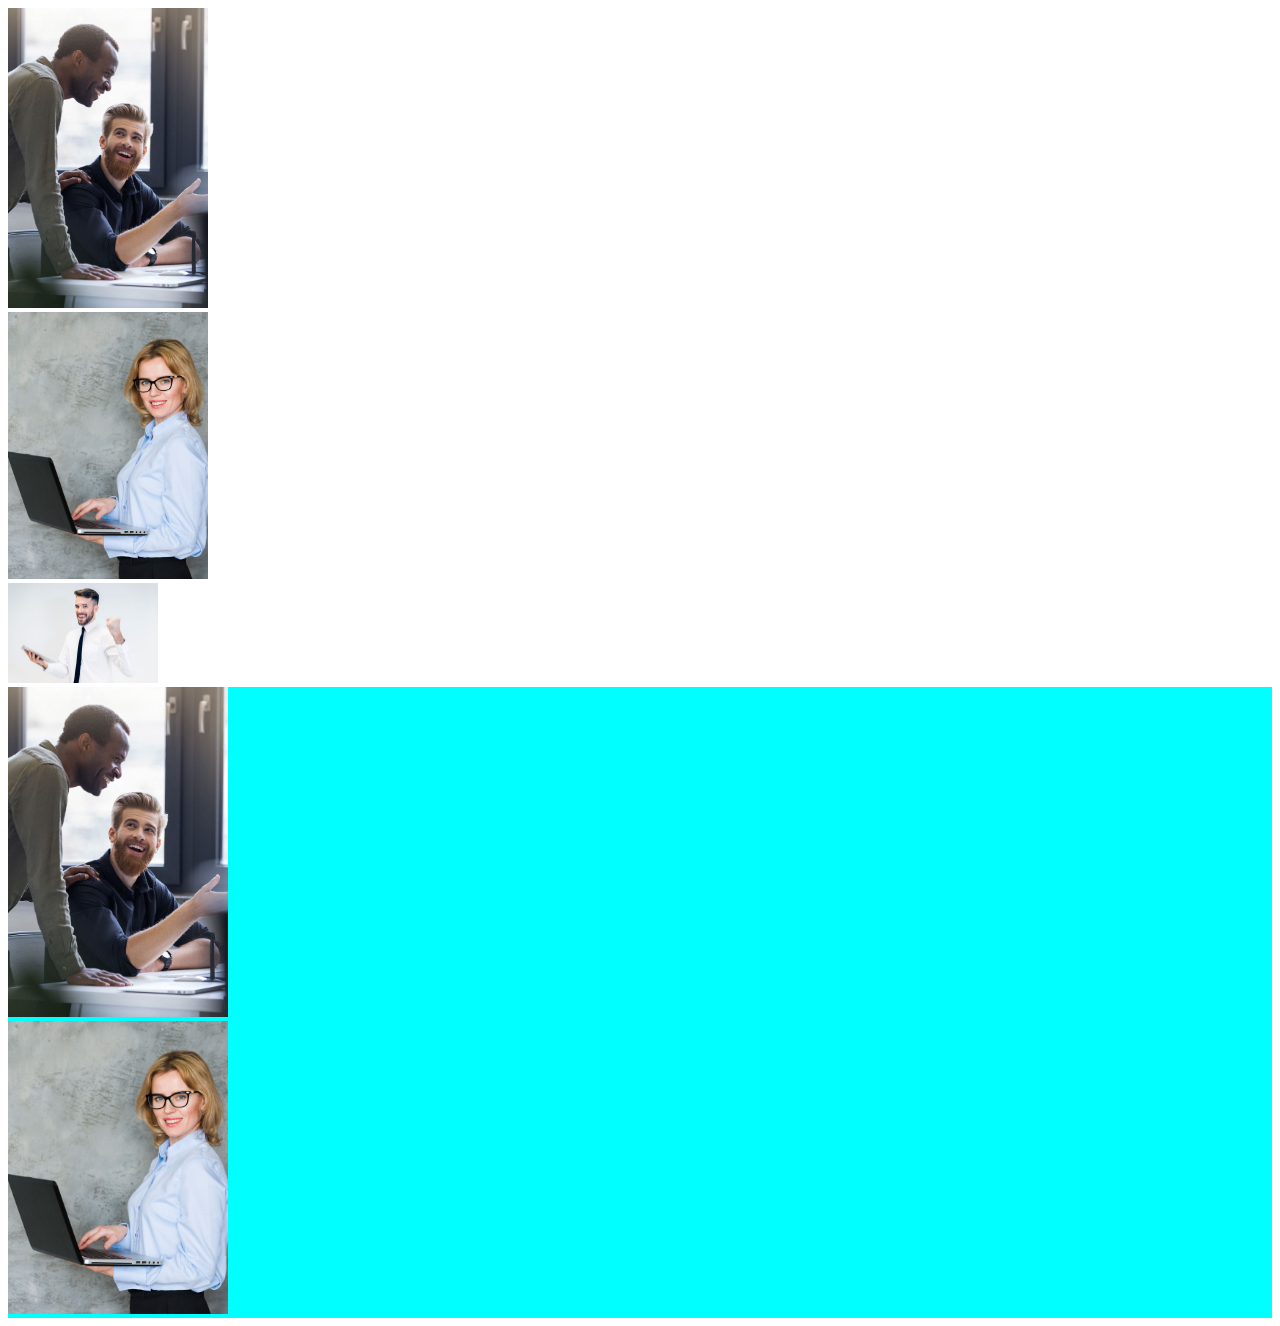
==== lab.html @ 0c8f8ec9 "about section dising" ====
<!DOCTYPE html>
<html lang="en">
<head>
  <meta charset="UTF-8">
  <meta http-equiv="X-UA-Compatible" content="IE=edge">
  <meta name="viewport" content="width=device-width, initial-scale=1.0">
    <!-- bootstrap -->
    <link href="https://cdn.jsdelivr.net/npm/bootstrap@5.0.2/dist/css/bootstrap.min.css" rel="stylesheet" integrity="sha384-EVSTQN3/azprG1Anm3QDgpJLIm9Nao0Yz1ztcQTwFspd3yD65VohhpuuCOmLASjC" crossorigin="anonymous">
    <script src="https://cdn.jsdelivr.net/npm/bootstrap@5.0.2/dist/js/bootstrap.bundle.min.js" integrity="sha384-MrcW6ZMFYlzcLA8Nl+NtUVF0sA7MsXsP1UyJoMp4YLEuNSfAP+JcXn/tWtIaxVXM" crossorigin="anonymous" defer></script>
    <link rel="stylesheet" href="https://cdn.jsdelivr.net/npm/bootstrap-icons@1.10.3/font/bootstrap-icons.css">
    <!-- bootstrap -->
  <title>Document</title>
  <style>

  .plus {
    position: relative;
    /* width: 50%; */
    background-color: aqua;
  }
    .image {
      opacity: 1;
      /* display: block; */
      /* width: 100%; */
      /* height: auto; */
      transition: .5s ease;
      backface-visibility: hidden;
    }

    .middle {
      transition: .5s ease;
      opacity: 0;
      position: absolute;
      top: 50%;
      left: 50%;
      transform: translate(-50%, -50%);
      -ms-transform: translate(-50%, -50%);
      text-align: center;
    }

   .plus:hover .image {
      opacity: 0.3;
    }

    .plus:hover .middle {
      opacity: 1;
    }


  </style>
</head>
<body>
 
  <div class="container">
    <div class="row">
       <div class="col-lg-6">
            <div class="col-6"> <img src="./img/ab02.jpg" alt="" width="200px"  ></div>
             <div class="col-6">
              <div class="row">
                <div class="col-10"> <img src="./img/ab03.jpg" alt="" width="200px" ></div>
                <div class="col-10"> <img src="./img/ab04.jpg" alt="" width="150px"></div>
              </div>
             </div>
       </div><!-- c o l (1) -->
       <div class="col-lg-6">
        
       </div> <!-- c o l (2) -->
    </div><!-- /r o w -->

<div class="container m-4">
   
  <div class="plus">
    <img src="./img/ab02.jpg" alt="" width="220px" class="image" >
    <div class="middle"><i class="bi bi-plus-circle-fill text-success display-4"></i></div>
  </div>

</div>

<div class="col mb-4"> 
  <div class="plus">
    <img src="./img/ab03.jpg" alt="" width="220px" class="image" >
    <div class="middle"><i class="bi bi-plus-circle-fill text-success display-4"></i></div>
  </div>
</div>




</div> 

</body>
</html>
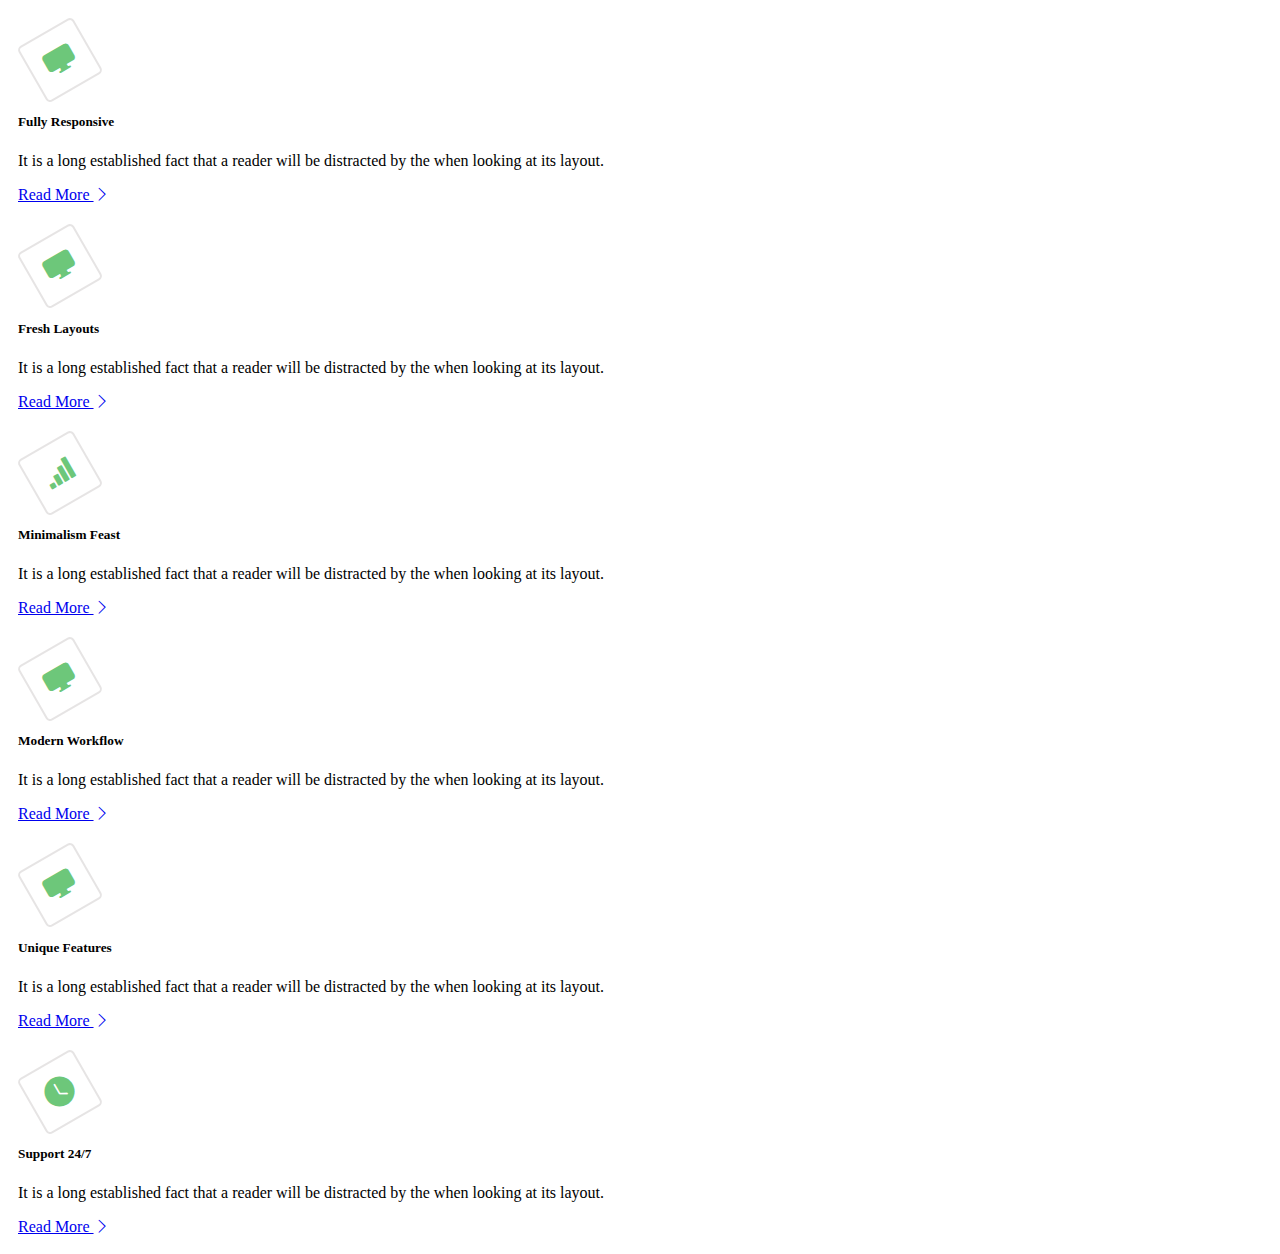
==== commit bcc50c35: "Our features section desing" ====
--- a/lab.html
+++ b/lab.html
@@ -11,81 +11,133 @@
     <!-- bootstrap -->
   <title>Document</title>
   <style>
+   .Our-card-icon{
+    width: 60px;
+    height: 60px;
+    border: 2px solid hsla(0, 2%, 50%, 0.205);
+    border-radius: 5px;
+    margin: 10px;
+    transform: rotate(-30deg);
+    transition: .5s all;
+    display: flex;
+    align-items: center;
+    justify-content: center;
+    font-size: 30px;
+    color: #6DC77A;
+   }
+ 
+   .Our-card{
+    border-radius: 7px;
+    transition: .5s all;
+    padding: 10px;
+   }
 
-  .plus {
-    position: relative;
-    /* width: 50%; */
-    background-color: aqua;
-  }
-    .image {
-      opacity: 1;
-      /* display: block; */
-      /* width: 100%; */
-      /* height: auto; */
-      transition: .5s ease;
-      backface-visibility: hidden;
-    }
-
-    .middle {
-      transition: .5s ease;
-      opacity: 0;
-      position: absolute;
-      top: 50%;
-      left: 50%;
-      transform: translate(-50%, -50%);
-      -ms-transform: translate(-50%, -50%);
-      text-align: center;
-    }
-
-   .plus:hover .image {
-      opacity: 0.3;
-    }
-
-    .plus:hover .middle {
-      opacity: 1;
-    }
+   .Our-card:hover {
+    box-shadow: 5px 10px 10px #d4cdcd5b;
+   }
+   .Our-card:hover .Our-card-icon {
+    transform: rotate(0);
+    background-color: #6DC77A;
+    border: 0;
+    color: aliceblue;
+   }
 
 
   </style>
 </head>
 <body>
  
-  <div class="container">
-    <div class="row">
-       <div class="col-lg-6">
-            <div class="col-6"> <img src="./img/ab02.jpg" alt="" width="200px"  ></div>
-             <div class="col-6">
-              <div class="row">
-                <div class="col-10"> <img src="./img/ab03.jpg" alt="" width="200px" ></div>
-                <div class="col-10"> <img src="./img/ab04.jpg" alt="" width="150px"></div>
-              </div>
-             </div>
-       </div><!-- c o l (1) -->
-       <div class="col-lg-6">
-        
-       </div> <!-- c o l (2) -->
-    </div><!-- /r o w -->
-
-<div class="container m-4">
-   
-  <div class="plus">
-    <img src="./img/ab02.jpg" alt="" width="220px" class="image" >
-    <div class="middle"><i class="bi bi-plus-circle-fill text-success display-4"></i></div>
-  </div>
-
-</div>
-
-<div class="col mb-4"> 
-  <div class="plus">
-    <img src="./img/ab03.jpg" alt="" width="220px" class="image" >
-    <div class="middle"><i class="bi bi-plus-circle-fill text-success display-4"></i></div>
-  </div>
-</div>
+    <div class="container">
+       <div class="row gy-4">
+        <!-- col 01 -->
+        <div class="col-lg-4">
+          <div class="card Our-card" style="width: 90%;">
+            <div class="card-body">
+              <div class="Our-card-icon"><i class="bi bi-display-fill"></i></div>
+              <h5 class="card-title mt-5">Fully Responsive</h5>
+              <p class="card-text my-4">It is a long established fact that a reader 
+                will be distracted by the when looking at its layout.
+              </p>
+              <a href="#" class=" mb-3 text-decoration-none text-success "> Read More <i class="bi bi-chevron-right "></i></a>
+            </div>
+          </div>
+        </div>
+        <!-- col /01 -->
+        <!-- col 02 -->
+        <div class="col-lg-4">
+          <div class="card Our-card" style="width: 90%;">
+            <div class="card-body">
+              <div class="Our-card-icon"><i class="bi bi-display-fill"></i></div>
+              <h5 class="card-title mt-5">Fresh Layouts</h5>
+              <p class="card-text my-4">It is a long established fact that a reader 
+                will be distracted by the when looking at its layout.
+              </p>
+              <a href="#" class=" mb-3 text-decoration-none text-success "> Read More <i class="bi bi-chevron-right "></i></a>
+            </div>
+          </div>
+        </div>
+        <!-- col 02 -->
+        <!-- col 03 -->
+        <div class="col-lg-4">
+          <div class="card Our-card" style="width: 90%;">
+            <div class="card-body">
+              <div class="Our-card-icon"><i class="bi bi-reception-4"></i></div>
+              <h5 class="card-title mt-5">Minimalism Feast</h5>
+              <p class="card-text my-4">It is a long established fact that a reader 
+                will be distracted by the when looking at its layout.
+              </p>
+              <a href="#" class=" mb-3 text-decoration-none text-success "> Read More <i class="bi bi-chevron-right "></i></a>
+            </div>
+          </div>
+        </div>
+        <!-- col /03 -->
+         <!-- col 04 -->
+        <div class="col-lg-4">
+          <div class="card Our-card" style="width: 90%;">
+            <div class="card-body">
+              <div class="Our-card-icon"><i class="bi bi-display-fill"></i></div>
+              <h5 class="card-title mt-5">Modern Workflow</h5>
+              <p class="card-text my-4">It is a long established fact that a reader 
+                will be distracted by the when looking at its layout.
+              </p>
+              <a href="#" class=" mb-3 text-decoration-none text-success "> Read More <i class="bi bi-chevron-right "></i></a>
+            </div>
+          </div>
+        </div>
+        <!-- col /04 -->
+        <!-- col 05 -->
+        <div class="col-lg-4">  <div class="card Our-card" style="width: 90%;">
+          <div class="card-body">
+            <div class="Our-card-icon"><i class="bi bi-display-fill"></i></div>
+            <h5 class="card-title mt-5">Unique Features</h5>
+            <p class="card-text my-4">It is a long established fact that a reader 
+              will be distracted by the when looking at its layout.
+            </p>
+            <a href="#" class=" mb-3 text-decoration-none text-success "> Read More <i class="bi bi-chevron-right "></i></a>
+          </div>
+        </div>
+      </div>
+        <!-- col /05 -->
+        <!-- col 06 -->
+        <div class="col-lg-4"> 
+          <div class="card Our-card" style="width: 90%;">
+            <div class="card-body">
+              <div class="Our-card-icon"><i class="bi bi-clock-fill"></i></div>
+              <h5 class="card-title mt-5">Support 24/7</h5>
+              <p class="card-text my-4">It is a long established fact that a reader 
+                will be distracted by the when looking at its layout.
+              </p>
+              <a href="#" class=" mb-3 text-decoration-none text-success "> Read More <i class="bi bi-chevron-right "></i></a>
+            </div>
+          </div>
+        </div>
+        <!-- col /06 -->
+ 
 
 
+       </div>
 
-
-</div> 
+    </div>
 
 </body>
 </html>